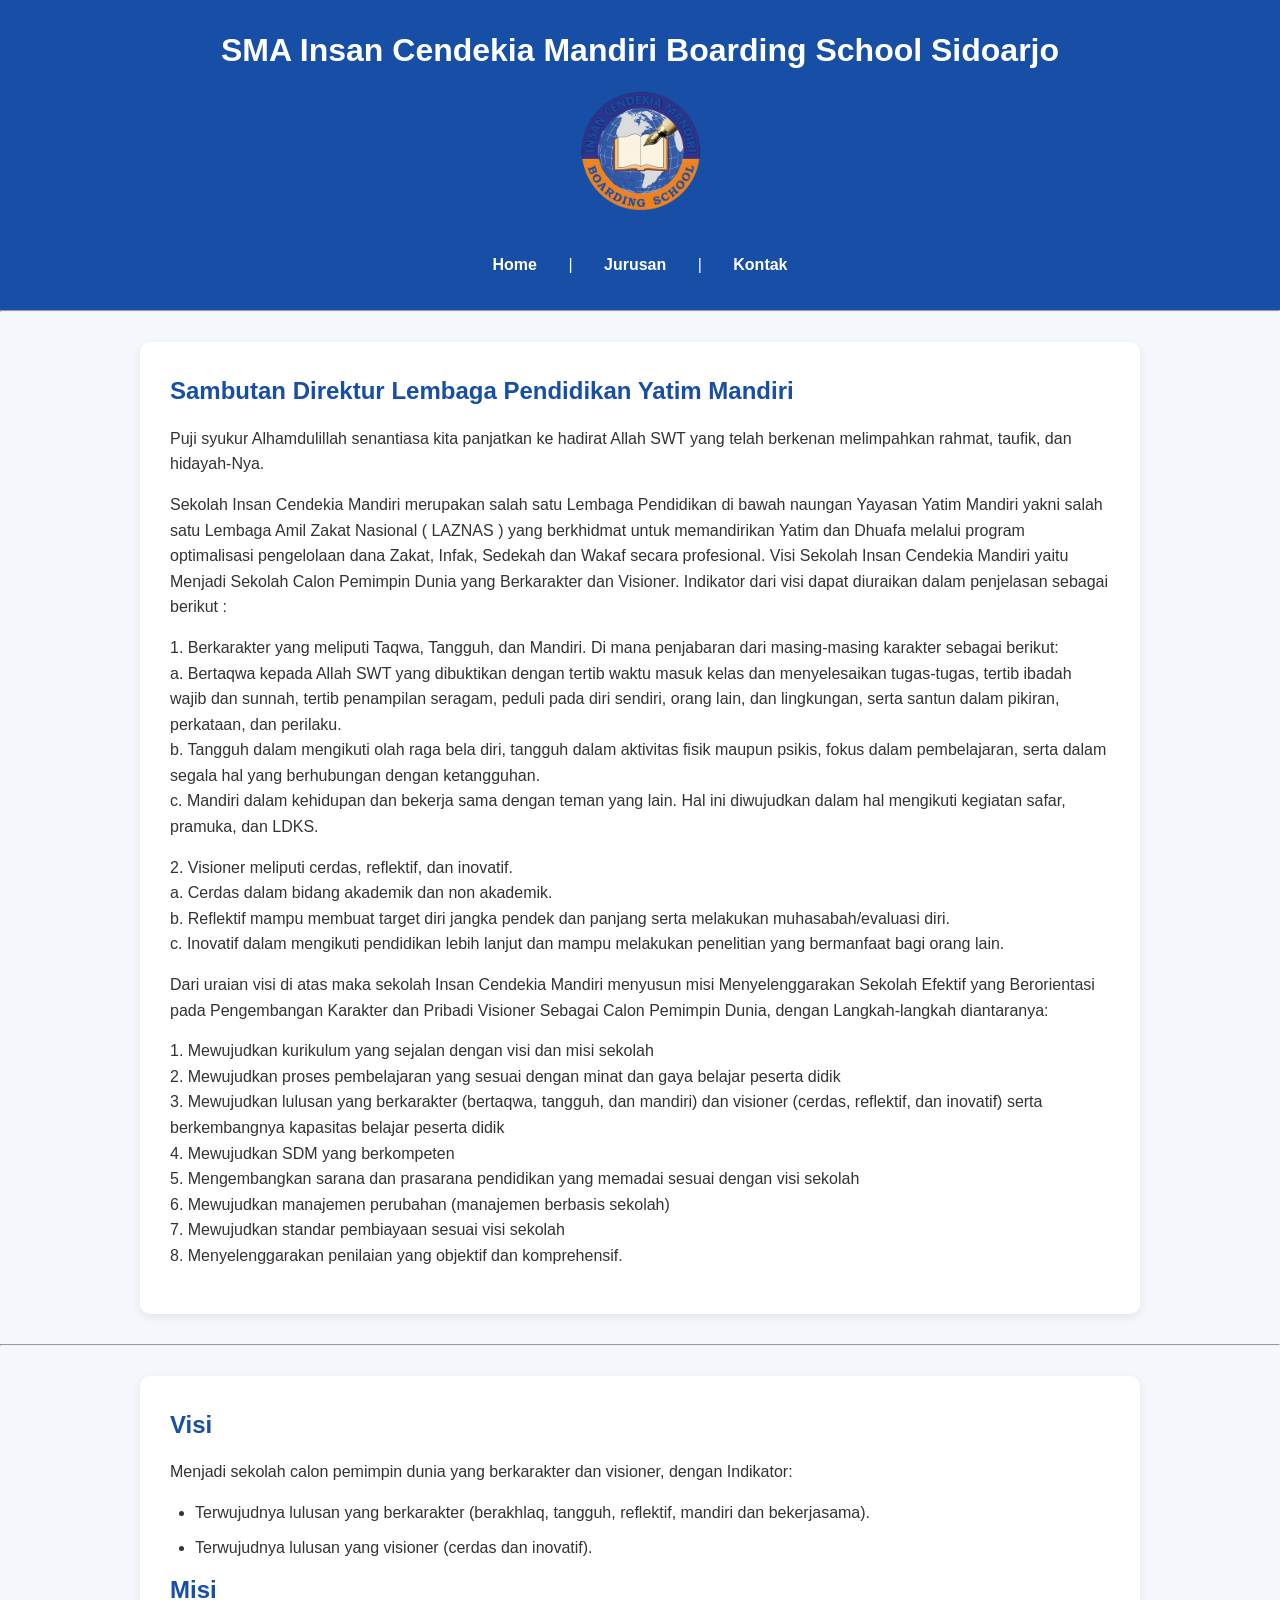
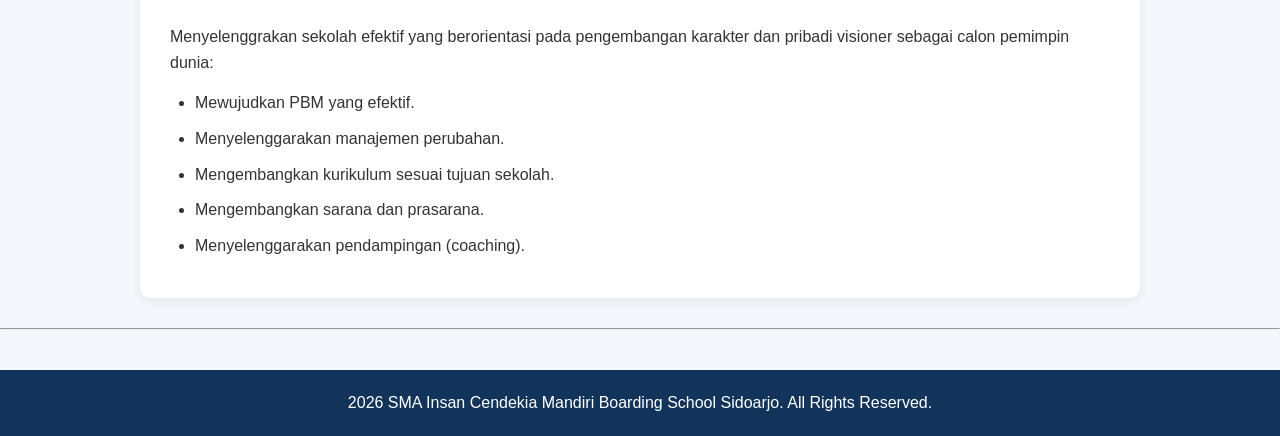
==== Tugas-2/index.html @ e72b4d5b "Tugas-2 Uploaded" ====
<!DOCTYPE html>
<html lang="id">
<head>
    <meta charset="UTF-8">
    <title>SMA Insan Cendekia Mandiri Boarding School Sidoarjo</title>
    <link rel="stylesheet" href="style.css">
</head>

<body>

    <header>
        <h1>SMA Insan Cendekia Mandiri Boarding School Sidoarjo</h1>

        <img src="logo.png" alt="Logo SMA Insan Cendekia Mandiri Boarding School Sidoarjo" width="150">

        <!-- Navigation -->
        <nav>
            <a href="index.html">Home</a> |
            <a href="jurusan.html">Jurusan</a> |
            <a href="kontak.html">Kontak</a>
        </nav>
    </header>

    <hr>

    <section>
        <h2>Sambutan Direktur Lembaga Pendidikan Yatim Mandiri</h2>

        <p>
            Puji syukur Alhamdulillah senantiasa kita panjatkan ke hadirat Allah SWT yang telah berkenan melimpahkan rahmat, taufik, dan hidayah-Nya.
        </p>

        <p>
            Sekolah Insan Cendekia Mandiri merupakan salah satu Lembaga Pendidikan di bawah naungan Yayasan Yatim Mandiri yakni salah satu Lembaga Amil Zakat Nasional  ( LAZNAS ) yang berkhidmat untuk memandirikan Yatim dan Dhuafa melalui program optimalisasi pengelolaan dana Zakat, Infak, Sedekah dan Wakaf secara profesional. Visi Sekolah Insan Cendekia Mandiri yaitu Menjadi Sekolah Calon Pemimpin Dunia yang Berkarakter dan Visioner. Indikator dari visi dapat diuraikan dalam penjelasan sebagai berikut :
        </p>

        <p>
            1.     Berkarakter yang meliputi Taqwa, Tangguh, dan Mandiri. Di mana penjabaran dari masing-masing karakter sebagai berikut:<br>

                a.    Bertaqwa kepada Allah SWT yang dibuktikan dengan tertib waktu masuk kelas dan menyelesaikan tugas-tugas, tertib ibadah wajib dan sunnah, tertib penampilan seragam, peduli pada diri sendiri, orang lain, dan lingkungan, serta santun dalam pikiran, perkataan, dan perilaku.<br>
                b.   Tangguh dalam mengikuti olah raga bela diri, tangguh dalam aktivitas fisik maupun psikis, fokus dalam pembelajaran, serta dalam segala hal yang berhubungan dengan ketangguhan.<br>
                c.     Mandiri dalam kehidupan dan bekerja sama dengan teman yang lain. Hal ini diwujudkan dalam hal mengikuti kegiatan safar, pramuka, dan LDKS.<br>
        </p>
        <p>
            2.     Visioner meliputi cerdas, reflektif, dan inovatif.<br>

                a.     Cerdas dalam bidang akademik dan non akademik.<br>
                b.     Reflektif mampu membuat target diri jangka pendek dan panjang serta melakukan muhasabah/evaluasi diri.<br>
                c.      Inovatif dalam mengikuti pendidikan lebih lanjut dan mampu melakukan penelitian yang bermanfaat bagi orang lain.<br>
        </p>
        <p>
            Dari uraian visi di atas maka  sekolah Insan Cendekia Mandiri menyusun misi Menyelenggarakan Sekolah Efektif yang Berorientasi pada Pengembangan Karakter dan Pribadi Visioner Sebagai Calon Pemimpin Dunia, dengan Langkah-langkah diantaranya:
        </p>
        <p>
            1.     Mewujudkan kurikulum yang sejalan dengan visi dan misi sekolah<br>
            2.     Mewujudkan proses pembelajaran yang sesuai dengan minat dan gaya belajar peserta didik <br>
            3.     Mewujudkan lulusan yang berkarakter (bertaqwa, tangguh, dan mandiri) dan visioner (cerdas, reflektif, dan inovatif) serta berkembangnya kapasitas belajar peserta didik <br>
            4.     Mewujudkan SDM yang berkompeten <br>
            5.     Mengembangkan sarana dan prasarana pendidikan yang memadai sesuai dengan visi sekolah <br>
            6.     Mewujudkan manajemen perubahan (manajemen berbasis sekolah) <br>
            7.     Mewujudkan standar pembiayaan sesuai visi sekolah <br>
            8.     Menyelenggarakan penilaian yang objektif dan komprehensif. <br>
        </p>
    </section>

    <hr>

    <section>
        <h2>Visi</h2>

        <p>
        Menjadi sekolah calon pemimpin dunia yang berkarakter dan visioner, dengan Indikator:
        </p>

        <ul>
            <li>Terwujudnya lulusan yang berkarakter (berakhlaq, tangguh, reflektif, mandiri dan bekerjasama).</li>
            <li>Terwujudnya lulusan yang visioner (cerdas dan inovatif).</li>
        </ul>

        <h2>Misi</h2>

        <p>
            Menyelenggrakan sekolah efektif yang berorientasi pada pengembangan karakter dan pribadi visioner sebagai calon pemimpin dunia:
        </p>

        <ul>
            <li>Mewujudkan PBM yang efektif.</li>
            <li>Menyelenggarakan manajemen perubahan.</li>
            <li>Mengembangkan kurikulum sesuai tujuan sekolah.</li>
            <li>Mengembangkan sarana dan prasarana.</li>
            <li>Menyelenggarakan pendampingan (coaching).</li>
        </ul>
    </section>

    <hr>

    <!-- Footer -->
    <footer>
        <p>2026 SMA Insan Cendekia Mandiri Boarding School Sidoarjo. All Rights Reserved.</p>
    </footer>

</body>
</html>
---- Tugas-2/style.css ----
/* =========================
   RESET
========================= */

* {
    margin: 0;
    padding: 0;
    box-sizing: border-box;
}

body {
    font-family: Arial, Helvetica, sans-serif;
    background-color: #f4f7fb;
    color: #333;
    line-height: 1.6;
}


/* =========================
   HEADER
========================= */

header {
    background-color: #174ea6;
    color: white;
    text-align: center;
    padding: 25px 20px;
}

header h1 {
    margin-bottom: 15px;
    font-size: 32px;
}

header img {
    width: 120px;
    height: 120px;
    object-fit: contain;
    margin-bottom: 15px;
}


/* =========================
   NAVIGATION
========================= */

nav {
    margin-top: 10px;
}

nav a {
    color: white;
    text-decoration: none;
    font-weight: bold;
    margin: 0 15px;
    padding: 8px 12px;
    display: inline-block;
}

nav a:hover {
    background-color: #0d3b7a;
    border-radius: 5px;
}


/* =========================
   SECTION
========================= */

section {
    background-color: white;
    width: 85%;
    max-width: 1000px;
    margin: 30px auto;
    padding: 30px;
    border-radius: 10px;
    box-shadow: 0 3px 10px rgba(0, 0, 0, 0.08);
}

section h2 {
    color: #174ea6;
    margin-bottom: 15px;
}

section p {
    margin-bottom: 15px;
}


/* =========================
   LIST
========================= */

ul {
    margin-left: 25px;
}

li {
    margin-bottom: 10px;
}

li h2 {
    margin-bottom: 5px;
    font-size: 20px;
}


/* =========================
   TABLE
========================= */

table {
    width: 100%;
    border-collapse: collapse;
    margin-top: 20px;
    background-color: white;
}

th {
    background-color: #174ea6;
    color: white;
    padding: 12px;
    text-align: left;
}

td {
    padding: 12px;
    border: 1px solid #ddd;
}

tr:nth-child(even) {
    background-color: #f2f5fa;
}

tr:hover {
    background-color: #e8f0fe;
}


/* =========================
   FORM
========================= */

form {
    margin-top: 20px;
}

label {
    font-weight: bold;
}

input[type="text"],
input[type="email"],
textarea {
    width: 100%;
    padding: 12px;
    margin-top: 6px;
    border: 1px solid #ccc;
    border-radius: 6px;
    font-family: Arial, Helvetica, sans-serif;
    font-size: 15px;
}

textarea {
    resize: vertical;
}

input[type="text"]:focus,
input[type="email"]:focus,
textarea:focus {
    outline: none;
    border-color: #174ea6;
}


/* =========================
   BUTTON
========================= */

button {
    background-color: #174ea6;
    color: white;
    border: none;
    padding: 12px 25px;
    border-radius: 6px;
    font-size: 15px;
    cursor: pointer;
}

button:hover {
    background-color: #0d3b7a;
}


/* =========================
   FOOTER
========================= */

footer {
    background-color: #12345b;
    color: white;
    text-align: center;
    padding: 20px;
    margin-top: 40px;
}

footer p {
    margin: 0;
}


/* =========================
   RESPONSIVE
========================= */

@media (max-width: 600px) {

    header h1 {
        font-size: 25px;
    }

    nav a {
        margin: 5px;
        display: block;
    }

    section {
        width: 95%;
        padding: 20px;
    }

    table {
        font-size: 14px;
    }
}
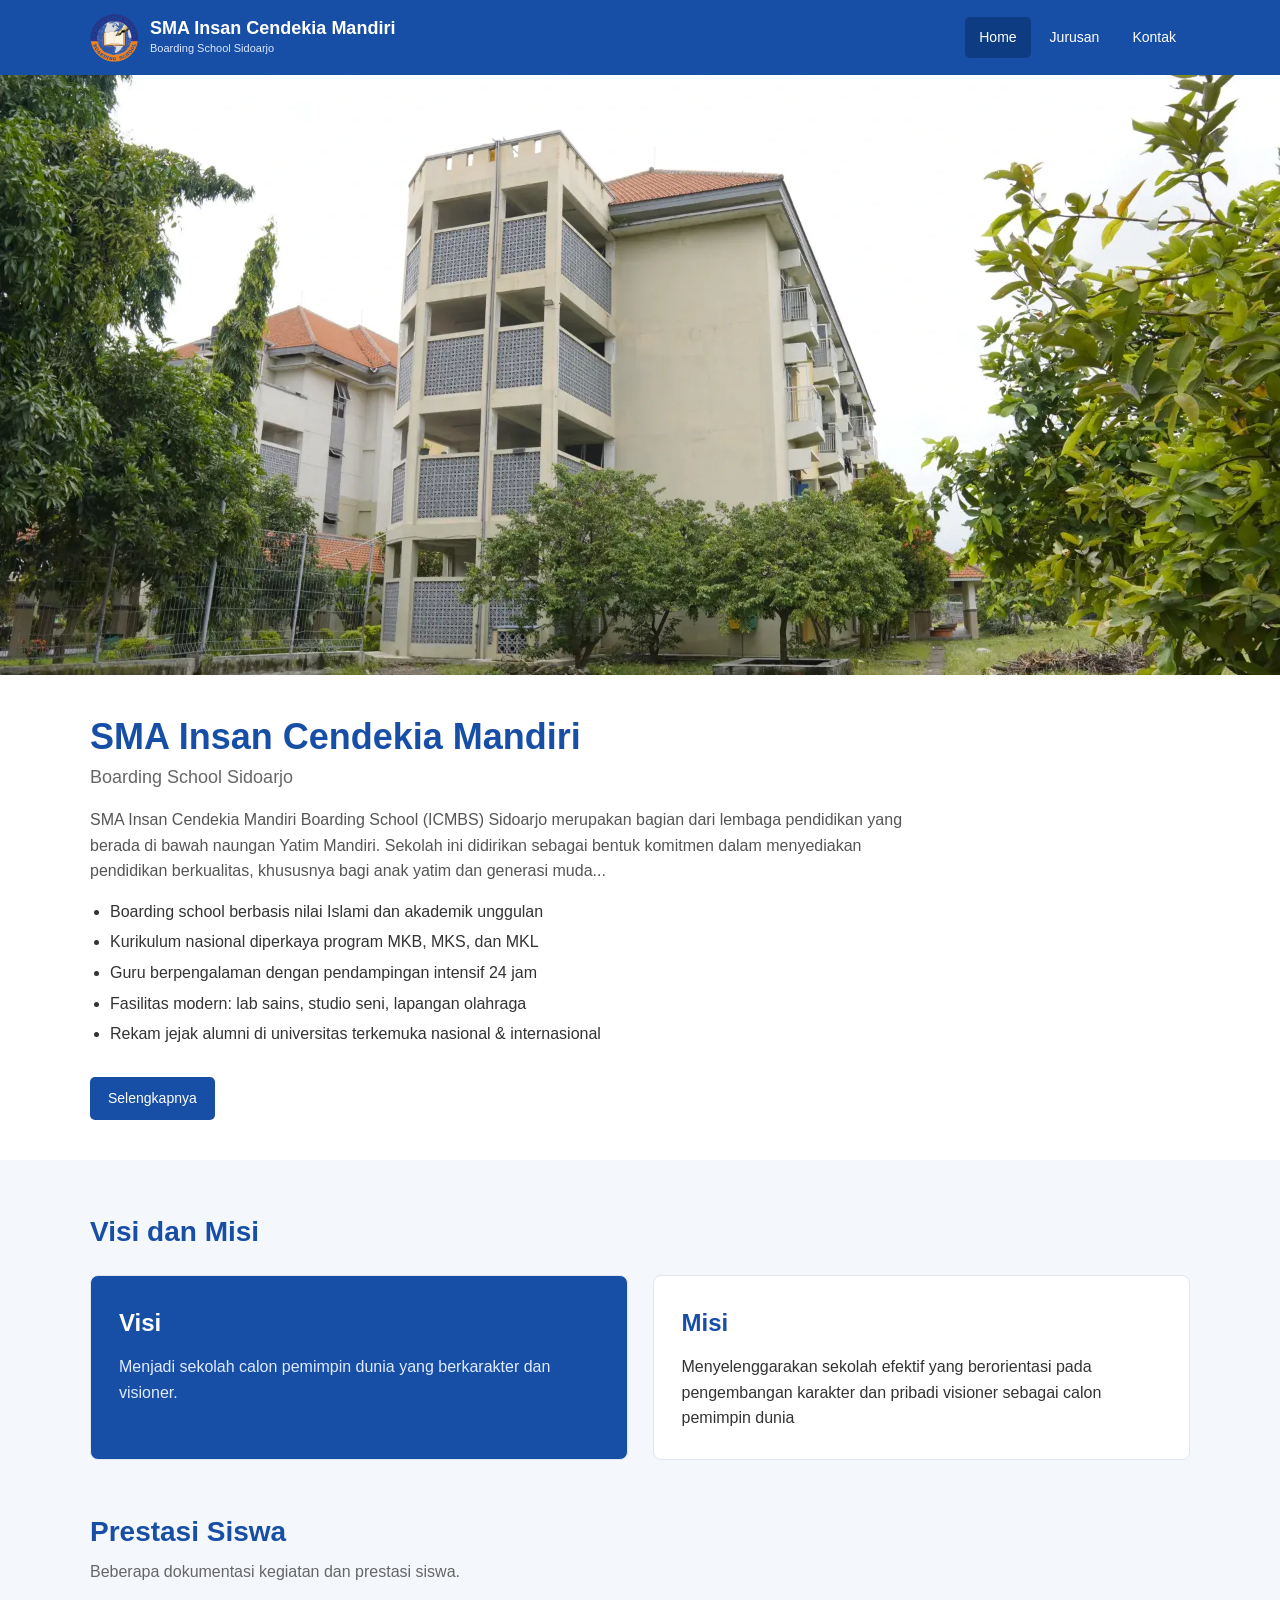
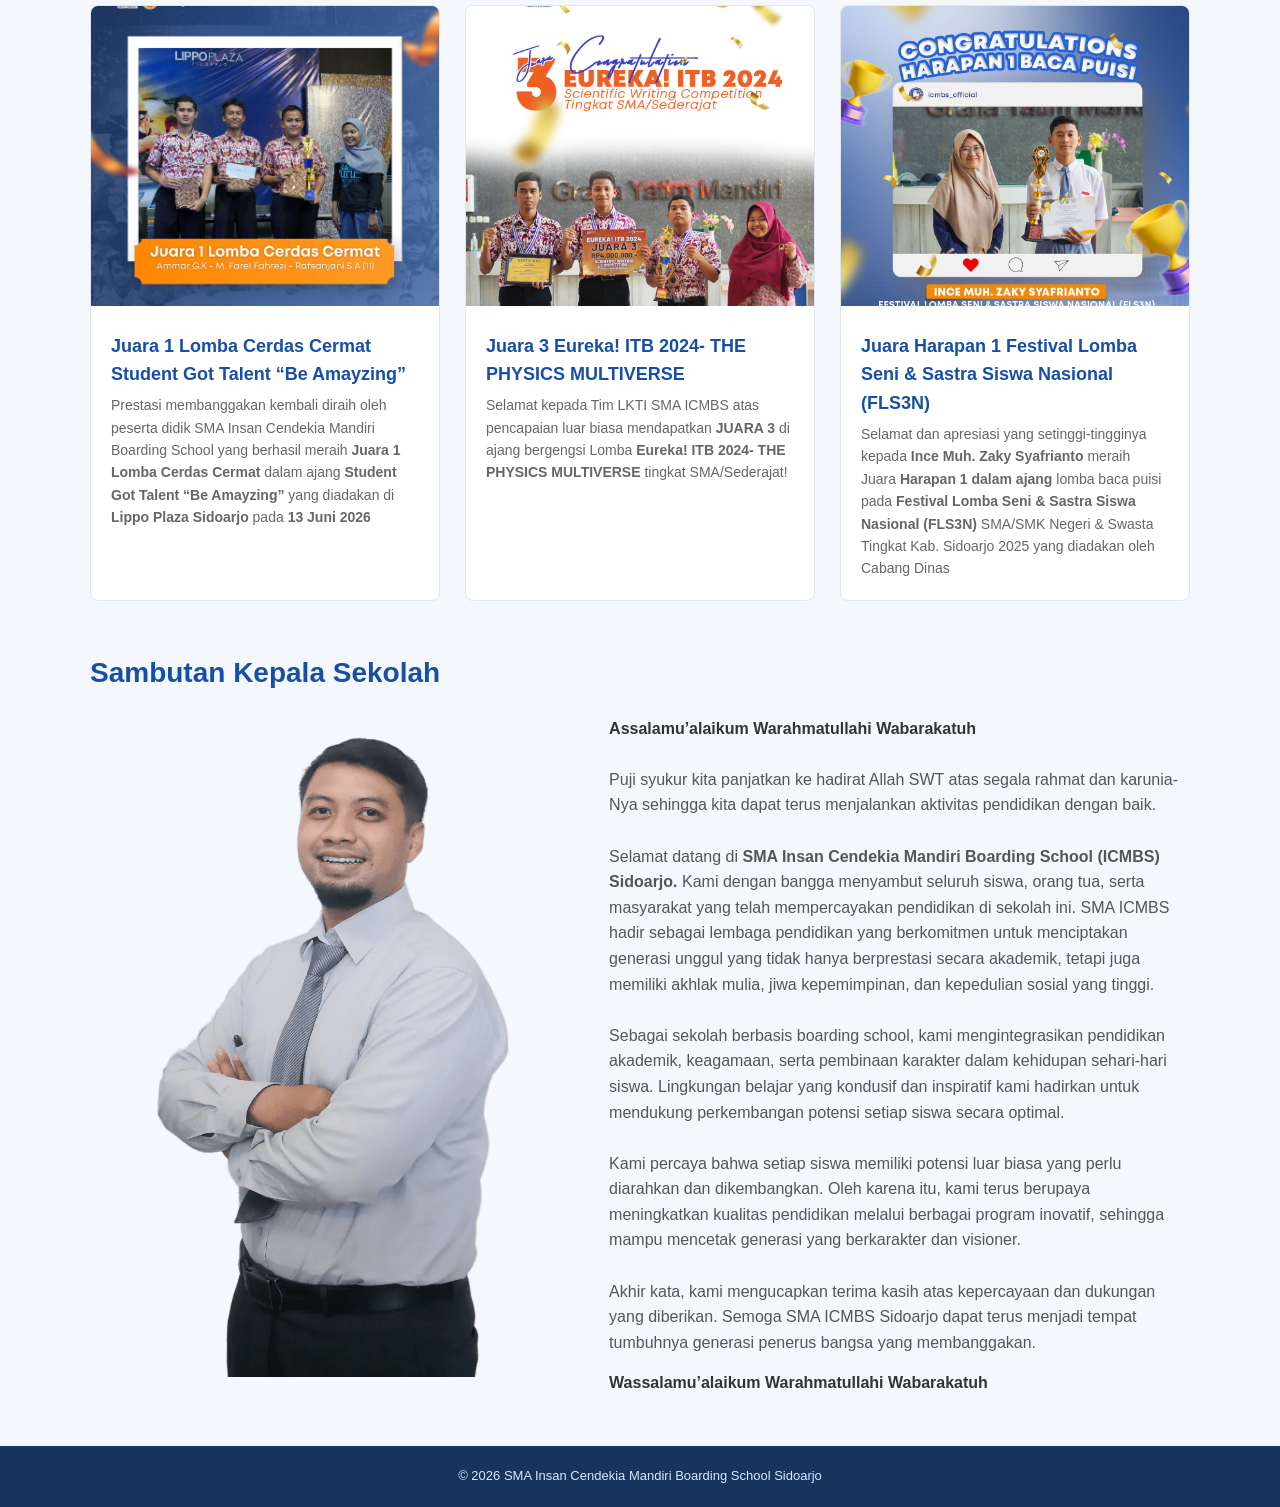
==== commit 80a1f51a: "updated" ====
--- a/Tugas-2/index.html
+++ b/Tugas-2/index.html
@@ -2,102 +2,289 @@
 <html lang="id">
 <head>
     <meta charset="UTF-8">
-    <title>SMA Insan Cendekia Mandiri Boarding School Sidoarjo</title>
+    <meta name="viewport" content="width=device-width, initial-scale=1.0">
+    <title>SMA Insan Cendekia Mandiri</title>
     <link rel="stylesheet" href="style.css">
 </head>
 
 <body>
 
     <header>
-        <h1>SMA Insan Cendekia Mandiri Boarding School Sidoarjo</h1>
-
-        <img src="logo.png" alt="Logo SMA Insan Cendekia Mandiri Boarding School Sidoarjo" width="150">
-
-        <!-- Navigation -->
-        <nav>
-            <a href="index.html">Home</a> |
-            <a href="jurusan.html">Jurusan</a> |
-            <a href="kontak.html">Kontak</a>
-        </nav>
+        <div class="header-container">
+
+            <a href="index.html" class="logo">
+                <img src="assets/logo.png" alt="Logo Sekolah">
+
+                <div>
+                    <h1>SMA Insan Cendekia Mandiri</h1>
+                    <span>Boarding School Sidoarjo</span>
+                </div>
+            </a>
+
+            <nav>
+                <a href="index.html" class="active">Home</a>
+                <a href="jurusan.html">Jurusan</a>
+                <a href="kontak.html">Kontak</a>
+            </nav>
+
+        </div>
     </header>
 
-    <hr>
-
-    <section>
-        <h2>Sambutan Direktur Lembaga Pendidikan Yatim Mandiri</h2>
+    <main>
+
+        <section class="hero-school">
+
+            <img src="assets/sekolah.webp" alt="SMA Insan Cendekia Mandiri">
+
+            <div class="hero-text">
+
+
+                <h2>
+                    SMA Insan Cendekia Mandiri
+                </h2>
+
+                <ul>
+                    
+
+                    <p>
+                        Boarding School Sidoarjo
+                    </p>
+
+                    <p class="hero-description">
+                        SMA Insan Cendekia Mandiri Boarding School (ICMBS) Sidoarjo merupakan bagian dari lembaga pendidikan yang berada di bawah naungan Yatim Mandiri. Sekolah ini didirikan sebagai bentuk komitmen dalam menyediakan pendidikan berkualitas, khususnya bagi anak yatim dan generasi muda...
+                    </p>
+
+                    <li>Boarding school berbasis nilai Islami dan akademik unggulan</li>
+                    <li>Kurikulum nasional diperkaya program MKB, MKS, dan MKL</li>
+                    <li>Guru berpengalaman dengan pendampingan intensif 24 jam</li>
+                    <li>Fasilitas modern: lab sains, studio seni, lapangan olahraga</li>
+                    <li>Rekam jejak alumni di universitas terkemuka nasional & internasional</li>
+
+                    <br>
+                </ul>
+
+                <a href="#profil" class="button">
+                    Selengkapnya
+                </a>
+
+            </div>
+
+        </section>
+
+
+        <section class="content" id="profil">
+
+            <div class="section-title">
+                <h2>Visi dan Misi</h2>
+            </div>
+
+            <div class="vision-mission">
+
+                <div class="vision">
+
+                    <h2>Visi</h2>
+
+                    <p>
+                        Menjadi sekolah calon pemimpin dunia
+                        yang berkarakter dan visioner.
+                    </p>
+
+                </div>
+
+                <div class="mission">
+
+                    <h2>Misi</h2>
+
+                    <p>
+                        Menyelenggarakan sekolah efektif yang
+                        berorientasi pada pengembangan karakter
+                        dan pribadi visioner sebagai calon pemimpin dunia
+                    </p>
+
+                </div>
+
+            </div>
+
+        </section>
+
+
+        <section class="content">
+
+            <div class="section-title">
+
+                <h2>Prestasi Siswa</h2>
+
+                <p>
+                    Beberapa dokumentasi kegiatan dan prestasi siswa.
+                </p>
+
+            </div>
+
+            <div class="achievement-list">
+
+                <div class="achievement">
+
+                    <img
+                        src="assets/prestasi1.jpg"
+                        alt="Prestasi siswa"
+                    >
+
+                    <h3>
+                        Juara 1 Lomba Cerdas Cermat Student Got Talent
+                        “Be Amayzing”
+                    </h3>
+
+                    <p>
+                        Prestasi membanggakan kembali diraih oleh peserta
+                        didik SMA Insan Cendekia Mandiri Boarding School
+                        yang berhasil meraih <strong>Juara 1 Lomba Cerdas Cermat</strong>
+                        dalam ajang <strong>Student Got Talent “Be Amayzing”</strong>
+                        yang diadakan di <strong>Lippo Plaza Sidoarjo</strong>
+                        pada <strong>13 Juni 2026</strong>
+                    </p>
+
+                </div>
+
+
+                <div class="achievement">
+
+                    <img
+                        src="assets/prestasi2.jpg"
+                        alt="Kegiatan siswa"
+                    >
+
+                    <h3>
+                        Juara 3 Eureka! ITB 2024-
+                        THE PHYSICS MULTIVERSE
+                    </h3>
+
+                    <p>
+                        Selamat kepada Tim LKTI SMA ICMBS atas pencapaian
+                        luar biasa mendapatkan <strong>JUARA 3</strong>
+                        di ajang bergengsi Lomba
+                        <strong>Eureka! ITB 2024- THE PHYSICS MULTIVERSE</strong>
+                        tingkat SMA/Sederajat!
+                    </p>
+
+                </div>
+
+
+                <div class="achievement">
+
+                    <img
+                        src="assets/prestasi3.jpg"
+                        alt="Kegiatan siswa"
+                    >
+
+                    <h3>
+                        Juara Harapan 1 Festival Lomba Seni & Sastra
+                        Siswa Nasional (FLS3N)
+                    </h3>
+
+                    <p>
+                        Selamat dan apresiasi yang setinggi-tingginya kepada
+                        <strong>Ince Muh. Zaky Syafrianto</strong> meraih Juara
+                        <strong>Harapan 1 dalam ajang</strong> lomba baca puisi
+                        pada <strong>Festival Lomba Seni & Sastra Siswa Nasional
+                        (FLS3N)</strong> SMA/SMK Negeri & Swasta Tingkat
+                        Kab. Sidoarjo 2025 yang diadakan oleh Cabang Dinas
+                    </p>
+
+                </div>
+
+            </div>
+
+        </section>
+
+
+        <section class="content">
+
+            <div class="section-title">
+                <h2>Sambutan Kepala Sekolah</h2>
+            </div>
+
+            <div class="welcome">
+
+                <div class="welcome-image">
+
+                    <img
+                        src="assets/kepalasekolah.webp"
+                        alt="Lingkungan sekolah"
+                    >
+
+                </div>
+
+                <div class="welcome-text">
+
+                    <strong>
+                        Assalamu’alaikum Warahmatullahi Wabarakatuh
+                    </strong>
+
+                    <p>
+                        <br>
+                        Puji syukur kita panjatkan ke hadirat Allah SWT
+                        atas segala rahmat dan karunia-Nya sehingga kita dapat
+                        terus menjalankan aktivitas pendidikan dengan baik.
+                        <br><br>
+
+                        Selamat datang di
+                        <strong>
+                            SMA Insan Cendekia Mandiri Boarding School
+                            (ICMBS) Sidoarjo.
+                        </strong>
+
+                        Kami dengan bangga menyambut seluruh siswa, orang tua,
+                        serta masyarakat yang telah mempercayakan pendidikan
+                        di sekolah ini. SMA ICMBS hadir sebagai lembaga
+                        pendidikan yang berkomitmen untuk menciptakan generasi
+                        unggul yang tidak hanya berprestasi secara akademik,
+                        tetapi juga memiliki akhlak mulia, jiwa kepemimpinan,
+                        dan kepedulian sosial yang tinggi.
+                        <br><br>
+
+                        Sebagai sekolah berbasis boarding school, kami
+                        mengintegrasikan pendidikan akademik, keagamaan,
+                        serta pembinaan karakter dalam kehidupan sehari-hari
+                        siswa. Lingkungan belajar yang kondusif dan inspiratif
+                        kami hadirkan untuk mendukung perkembangan potensi
+                        setiap siswa secara optimal.
+                        <br><br>
+
+                        Kami percaya bahwa setiap siswa memiliki potensi
+                        luar biasa yang perlu diarahkan dan dikembangkan.
+                        Oleh karena itu, kami terus berupaya meningkatkan
+                        kualitas pendidikan melalui berbagai program inovatif,
+                        sehingga mampu mencetak generasi yang berkarakter
+                        dan visioner.
+                        <br><br>
+
+                        Akhir kata, kami mengucapkan terima kasih atas
+                        kepercayaan dan dukungan yang diberikan.
+                        Semoga SMA ICMBS Sidoarjo dapat terus menjadi tempat
+                        tumbuhnya generasi penerus bangsa yang membanggakan.
+                        <br>
+
+                    </p>
+
+                    <strong>
+                        Wassalamu’alaikum Warahmatullahi Wabarakatuh
+                    </strong>
+
+                </div>
+
+            </div>
+
+        </section>
+
+    </main>
+
+    <footer>
 
         <p>
-            Puji syukur Alhamdulillah senantiasa kita panjatkan ke hadirat Allah SWT yang telah berkenan melimpahkan rahmat, taufik, dan hidayah-Nya.
+            &copy; 2026 SMA Insan Cendekia Mandiri Boarding School Sidoarjo
         </p>
 
-        <p>
-            Sekolah Insan Cendekia Mandiri merupakan salah satu Lembaga Pendidikan di bawah naungan Yayasan Yatim Mandiri yakni salah satu Lembaga Amil Zakat Nasional  ( LAZNAS ) yang berkhidmat untuk memandirikan Yatim dan Dhuafa melalui program optimalisasi pengelolaan dana Zakat, Infak, Sedekah dan Wakaf secara profesional. Visi Sekolah Insan Cendekia Mandiri yaitu Menjadi Sekolah Calon Pemimpin Dunia yang Berkarakter dan Visioner. Indikator dari visi dapat diuraikan dalam penjelasan sebagai berikut :
-        </p>
-
-        <p>
-            1.     Berkarakter yang meliputi Taqwa, Tangguh, dan Mandiri. Di mana penjabaran dari masing-masing karakter sebagai berikut:<br>
-
-                a.    Bertaqwa kepada Allah SWT yang dibuktikan dengan tertib waktu masuk kelas dan menyelesaikan tugas-tugas, tertib ibadah wajib dan sunnah, tertib penampilan seragam, peduli pada diri sendiri, orang lain, dan lingkungan, serta santun dalam pikiran, perkataan, dan perilaku.<br>
-                b.   Tangguh dalam mengikuti olah raga bela diri, tangguh dalam aktivitas fisik maupun psikis, fokus dalam pembelajaran, serta dalam segala hal yang berhubungan dengan ketangguhan.<br>
-                c.     Mandiri dalam kehidupan dan bekerja sama dengan teman yang lain. Hal ini diwujudkan dalam hal mengikuti kegiatan safar, pramuka, dan LDKS.<br>
-        </p>
-        <p>
-            2.     Visioner meliputi cerdas, reflektif, dan inovatif.<br>
-
-                a.     Cerdas dalam bidang akademik dan non akademik.<br>
-                b.     Reflektif mampu membuat target diri jangka pendek dan panjang serta melakukan muhasabah/evaluasi diri.<br>
-                c.      Inovatif dalam mengikuti pendidikan lebih lanjut dan mampu melakukan penelitian yang bermanfaat bagi orang lain.<br>
-        </p>
-        <p>
-            Dari uraian visi di atas maka  sekolah Insan Cendekia Mandiri menyusun misi Menyelenggarakan Sekolah Efektif yang Berorientasi pada Pengembangan Karakter dan Pribadi Visioner Sebagai Calon Pemimpin Dunia, dengan Langkah-langkah diantaranya:
-        </p>
-        <p>
-            1.     Mewujudkan kurikulum yang sejalan dengan visi dan misi sekolah<br>
-            2.     Mewujudkan proses pembelajaran yang sesuai dengan minat dan gaya belajar peserta didik <br>
-            3.     Mewujudkan lulusan yang berkarakter (bertaqwa, tangguh, dan mandiri) dan visioner (cerdas, reflektif, dan inovatif) serta berkembangnya kapasitas belajar peserta didik <br>
-            4.     Mewujudkan SDM yang berkompeten <br>
-            5.     Mengembangkan sarana dan prasarana pendidikan yang memadai sesuai dengan visi sekolah <br>
-            6.     Mewujudkan manajemen perubahan (manajemen berbasis sekolah) <br>
-            7.     Mewujudkan standar pembiayaan sesuai visi sekolah <br>
-            8.     Menyelenggarakan penilaian yang objektif dan komprehensif. <br>
-        </p>
-    </section>
-
-    <hr>
-
-    <section>
-        <h2>Visi</h2>
-
-        <p>
-        Menjadi sekolah calon pemimpin dunia yang berkarakter dan visioner, dengan Indikator:
-        </p>
-
-        <ul>
-            <li>Terwujudnya lulusan yang berkarakter (berakhlaq, tangguh, reflektif, mandiri dan bekerjasama).</li>
-            <li>Terwujudnya lulusan yang visioner (cerdas dan inovatif).</li>
-        </ul>
-
-        <h2>Misi</h2>
-
-        <p>
-            Menyelenggrakan sekolah efektif yang berorientasi pada pengembangan karakter dan pribadi visioner sebagai calon pemimpin dunia:
-        </p>
-
-        <ul>
-            <li>Mewujudkan PBM yang efektif.</li>
-            <li>Menyelenggarakan manajemen perubahan.</li>
-            <li>Mengembangkan kurikulum sesuai tujuan sekolah.</li>
-            <li>Mengembangkan sarana dan prasarana.</li>
-            <li>Menyelenggarakan pendampingan (coaching).</li>
-        </ul>
-    </section>
-
-    <hr>
-
-    <!-- Footer -->
-    <footer>
-        <p>2026 SMA Insan Cendekia Mandiri Boarding School Sidoarjo. All Rights Reserved.</p>
     </footer>
 
 </body>
-</html>+</html>
--- a/Tugas-2/style.css
+++ b/Tugas-2/style.css
@@ -1,8 +1,3 @@
-
-/* =========================
-   RESET
-========================= */
-
 * {
     margin: 0;
     padding: 0;
@@ -16,221 +11,545 @@
     line-height: 1.6;
 }
 
-
-/* =========================
-   HEADER
-========================= */
+a {
+    text-decoration: none;
+}
 
 header {
     background-color: #174ea6;
     color: white;
+}
+
+.header-container {
+    width: 90%;
+    max-width: 1100px;
+    margin: auto;
+    min-height: 75px;
+    display: flex;
+    align-items: center;
+    justify-content: space-between;
+    gap: 20px;
+}
+
+.logo {
+    display: flex;
+    align-items: center;
+    gap: 12px;
+    color: white;
+}
+
+.logo img {
+    width: 48px;
+    height: 48px;
+    object-fit: contain;
+}
+
+.logo h1 {
+    font-size: 18px;
+    line-height: 1.2;
+}
+
+.logo span {
+    display: block;
+    font-size: 11px;
+    color: #dbe7ff;
+}
+
+nav {
+    display: flex;
+    gap: 5px;
+}
+
+nav a {
+    color: white;
+    padding: 9px 14px;
+    border-radius: 5px;
+    font-size: 14px;
+}
+
+nav a:hover,
+nav a.active {
+    background-color: #0d3c82;
+}
+
+main {
+    min-height: calc(100vh - 140px);
+}
+
+.hero-school {
+    width: 100%;
+    background-color: white;
+}
+
+.hero-school > img {
+    display: block;
+    width: 100%;
+    height: 600px;
+    object-fit: cover;
+    object-position: center;
+}
+
+.hero-text {
+    width: 90%;
+    max-width: 1100px;
+    margin: 0 auto;
+    padding: 40px 0;
+    color: #333;
+}
+
+.hero-text h2 {
+    color: #174ea6;
+    font-size: 36px;
+    line-height: 1.2;
+    margin-bottom: 5px;
+}
+
+.hero-text > ul {
+    max-width: 850px;
+    padding-left: 20px;
+}
+
+.hero-text > ul > p {
+    margin-left: -20px;
+}
+
+.hero-text > ul > p:first-of-type {
+    color: #666;
+    font-size: 18px;
+    margin-bottom: 15px;
+}
+
+.hero-text > ul > li {
+    margin-bottom: 5px;
+}
+
+.hero-description {
+    color: #555;
+    max-width: 850px;
+    margin-bottom: 15px;
+}
+
+.button {
+    display: inline-block;
+    background-color: #174ea6;
+    color: white;
+    padding: 10px 18px;
+    border-radius: 5px;
+    font-size: 14px;
+}
+
+.button:hover {
+    background-color: #0d3c82;
+}
+
+.page-title {
+    background-color: white;
     text-align: center;
-    padding: 25px 20px;
-}
-
-header h1 {
+    padding: 55px 20px;
+    border-bottom: 1px solid #e1e6ee;
+}
+
+.page-title h2 {
+    color: #174ea6;
+    font-size: 34px;
+    margin-bottom: 8px;
+}
+
+.page-title p {
+    color: #666;
+    font-size: 15px;
+}
+
+.content {
+    width: 90%;
+    max-width: 1100px;
+    margin: 50px auto;
+}
+
+.section-title {
+    margin-bottom: 20px;
+}
+
+.section-title h2 {
+    color: #174ea6;
+    font-size: 28px;
+    margin-bottom: 5px;
+}
+
+.section-title p {
+    color: #666;
+}
+
+.welcome {
+    display: grid;
+    grid-template-columns: 1fr 1.2fr;
+    gap: 35px;
+    align-items: center;
+}
+
+.welcome-image img {
+    width: 100%;
+    height: 650px;
+    object-fit: cover;
+    border-radius: 7px;
+}
+
+.welcome-text p {
+    color: #555;
     margin-bottom: 15px;
-    font-size: 32px;
-}
-
-header img {
-    width: 120px;
-    height: 120px;
-    object-fit: contain;
+}
+
+.vision-mission {
+    display: grid;
+    grid-template-columns: 1fr 1fr;
+    gap: 25px;
+}
+
+.vision,
+.mission {
+    background-color: white;
+    border: 1px solid #e1e6ee;
+    border-radius: 8px;
+    padding: 28px;
+}
+
+.vision {
+    background-color: #174ea6;
+    color: white;
+}
+
+.vision h2,
+.mission h2 {
+    margin-bottom: 12px;
+}
+
+.vision p {
+    color: #e0ebff;
+}
+
+.mission h2 {
+    color: #174ea6;
+}
+
+.mission ol {
+    padding-left: 20px;
+    color: #555;
+}
+
+.mission li {
+    margin-bottom: 7px;
+}
+
+.achievement-list {
+    display: grid;
+    grid-template-columns: repeat(3, 1fr);
+    gap: 25px;
+}
+
+.achievement {
+    background-color: white;
+    border: 1px solid #e1e6ee;
+    border-radius: 8px;
+    overflow: hidden;
+}
+
+.achievement img {
+    width: 100%;
+    height: 300px;
+    object-fit: cover;
+    object-position: 50% 30%;
+}
+
+.achievement h3 {
+    color: #174ea6;
+    font-size: 18px;
+    margin: 18px 20px 5px;
+}
+
+.achievement p {
+    color: #666;
+    font-size: 14px;
+    margin: 0 20px 20px;
+}
+
+.jurusan-list {
+    display: grid;
+    grid-template-columns: 1fr 1fr;
+    gap: 25px;
+}
+
+.jurusan-card {
+    background-color: white;
+    padding: 28px;
+    border: 1px solid #e1e6ee;
+    border-radius: 8px;
+}
+
+.jurusan-card h2 {
+    color: #174ea6;
+    font-size: 22px;
+    margin-bottom: 12px;
+}
+
+.jurusan-card p {
+    color: #555;
     margin-bottom: 15px;
 }
 
-
-/* =========================
-   NAVIGATION
-========================= */
-
-nav {
-    margin-top: 10px;
-}
-
-nav a {
-    color: white;
-    text-decoration: none;
-    font-weight: bold;
-    margin: 0 15px;
-    padding: 8px 12px;
-    display: inline-block;
-}
-
-nav a:hover {
-    background-color: #0d3b7a;
-    border-radius: 5px;
-}
-
-
-/* =========================
-   SECTION
-========================= */
-
-section {
-    background-color: white;
-    width: 85%;
-    max-width: 1000px;
-    margin: 30px auto;
-    padding: 30px;
-    border-radius: 10px;
-    box-shadow: 0 3px 10px rgba(0, 0, 0, 0.08);
-}
-
-section h2 {
-    color: #174ea6;
-    margin-bottom: 15px;
-}
-
-section p {
-    margin-bottom: 15px;
-}
-
-
-/* =========================
-   LIST
-========================= */
-
-ul {
-    margin-left: 25px;
-}
-
-li {
-    margin-bottom: 10px;
-}
-
-li h2 {
+.jurusan-card ul {
+    padding-left: 20px;
+    color: #555;
+}
+
+.jurusan-card li {
     margin-bottom: 5px;
-    font-size: 20px;
-}
-
-
-/* =========================
-   TABLE
-========================= */
+}
+
+.table-wrapper {
+    background-color: white;
+    border: 1px solid #e1e6ee;
+    border-radius: 8px;
+    overflow-x: auto;
+}
 
 table {
     width: 100%;
     border-collapse: collapse;
-    margin-top: 20px;
-    background-color: white;
+    min-width: 550px;
+}
+
+th,
+td {
+    padding: 14px 16px;
+    border-bottom: 1px solid #e1e6ee;
+    text-align: left;
 }
 
 th {
     background-color: #174ea6;
     color: white;
-    padding: 12px;
-    text-align: left;
+    font-size: 14px;
 }
 
 td {
-    padding: 12px;
-    border: 1px solid #ddd;
-}
-
-tr:nth-child(even) {
-    background-color: #f2f5fa;
-}
-
-tr:hover {
-    background-color: #e8f0fe;
-}
-
-
-/* =========================
-   FORM
-========================= */
-
-form {
-    margin-top: 20px;
-}
-
-label {
+    color: #555;
+    font-size: 14px;
+}
+
+tr:last-child td {
+    border-bottom: none;
+}
+
+tbody tr:hover {
+    background-color: #f5f8fd;
+}
+
+.contact-section {
+    display: grid;
+    grid-template-columns: 1fr 1.2fr;
+    gap: 30px;
+    align-items: start;
+}
+
+.contact-info,
+.contact-form {
+    background-color: white;
+    padding: 30px;
+    border: 1px solid #e1e6ee;
+    border-radius: 8px;
+}
+
+.contact-info h2,
+.contact-form h2 {
+    color: #174ea6;
+    font-size: 24px;
+    margin-bottom: 25px;
+}
+
+.info-item {
+    padding: 15px 0;
+    border-bottom: 1px solid #e1e6ee;
+}
+
+.info-item:last-child {
+    border-bottom: none;
+}
+
+.info-item h3 {
+    color: #333;
+    font-size: 16px;
+    margin-bottom: 3px;
+}
+
+.info-item p {
+    color: #666;
+    font-size: 14px;
+}
+
+.form-group {
+    margin-bottom: 18px;
+}
+
+.form-group label {
+    display: block;
+    color: #333;
+    font-size: 14px;
     font-weight: bold;
-}
-
-input[type="text"],
-input[type="email"],
-textarea {
+    margin-bottom: 6px;
+}
+
+.form-group input,
+.form-group textarea,
+.form-group select {
     width: 100%;
-    padding: 12px;
-    margin-top: 6px;
-    border: 1px solid #ccc;
-    border-radius: 6px;
+    padding: 11px 13px;
+    border: 1px solid #ccd4df;
+    border-radius: 5px;
     font-family: Arial, Helvetica, sans-serif;
-    font-size: 15px;
-}
-
-textarea {
-    resize: vertical;
-}
-
-input[type="text"]:focus,
-input[type="email"]:focus,
-textarea:focus {
+    font-size: 14px;
+    background-color: white;
+    color: #333;
+}
+
+.form-group input:focus,
+.form-group textarea:focus,
+.form-group select:focus {
     outline: none;
     border-color: #174ea6;
 }
 
-
-/* =========================
-   BUTTON
-========================= */
+.form-group textarea {
+    resize: vertical;
+}
+
+.form-group select {
+    cursor: pointer;
+}
 
 button {
     background-color: #174ea6;
     color: white;
     border: none;
-    padding: 12px 25px;
-    border-radius: 6px;
-    font-size: 15px;
+    padding: 11px 20px;
+    border-radius: 5px;
+    font-size: 14px;
     cursor: pointer;
 }
 
 button:hover {
-    background-color: #0d3b7a;
-}
-
-
-/* =========================
-   FOOTER
-========================= */
+    background-color: #0d3c82;
+}
 
 footer {
-    background-color: #12345b;
-    color: white;
+    background-color: #17345f;
+    color: #dbe7ff;
     text-align: center;
     padding: 20px;
-    margin-top: 40px;
-}
-
-footer p {
-    margin: 0;
-}
-
-
-/* =========================
-   RESPONSIVE
-========================= */
-
-@media (max-width: 600px) {
-
-    header h1 {
-        font-size: 25px;
+    font-size: 13px;
+}
+
+@media (max-width: 750px) {
+
+    .header-container {
+        flex-direction: column;
+        padding: 15px 0;
+    }
+
+    nav {
+        width: 100%;
+        justify-content: center;
+    }
+
+    .hero-school > img {
+        height: 350px;
+    }
+
+    .hero-text {
+        width: 90%;
+        padding: 30px 0;
+    }
+
+    .hero-text h2 {
+        font-size: 30px;
+    }
+
+    .hero-text > ul > p:first-of-type {
+        font-size: 17px;
+    }
+
+    .hero-description {
+        font-size: 14px;
+    }
+
+    .welcome {
+        grid-template-columns: 1fr;
+    }
+
+    .vision-mission {
+        grid-template-columns: 1fr;
+    }
+
+    .achievement-list {
+        grid-template-columns: 1fr;
+    }
+
+    .jurusan-list {
+        grid-template-columns: 1fr;
+    }
+
+    .contact-section {
+        grid-template-columns: 1fr;
+    }
+}
+
+@media (max-width: 500px) {
+
+    .logo h1 {
+        font-size: 15px;
+    }
+
+    .logo span {
+        font-size: 9px;
     }
 
     nav a {
-        margin: 5px;
-        display: block;
-    }
-
-    section {
-        width: 95%;
-        padding: 20px;
-    }
-
-    table {
-        font-size: 14px;
-    }
-}
+        padding: 8px 10px;
+        font-size: 12px;
+    }
+
+    .hero-school > img {
+        height: 280px;
+    }
+
+    .hero-text {
+        width: 85%;
+        padding: 25px 0;
+    }
+
+    .hero-text h2 {
+        font-size: 26px;
+    }
+
+    .hero-text > ul {
+        padding-left: 18px;
+    }
+
+    .page-title {
+        padding: 40px 15px;
+    }
+
+    .page-title h2 {
+        font-size: 28px;
+    }
+
+    .content {
+        width: 92%;
+        margin: 35px auto;
+    }
+
+    .jurusan-card,
+    .contact-info,
+    .contact-form {
+        padding: 22px;
+    }
+}
